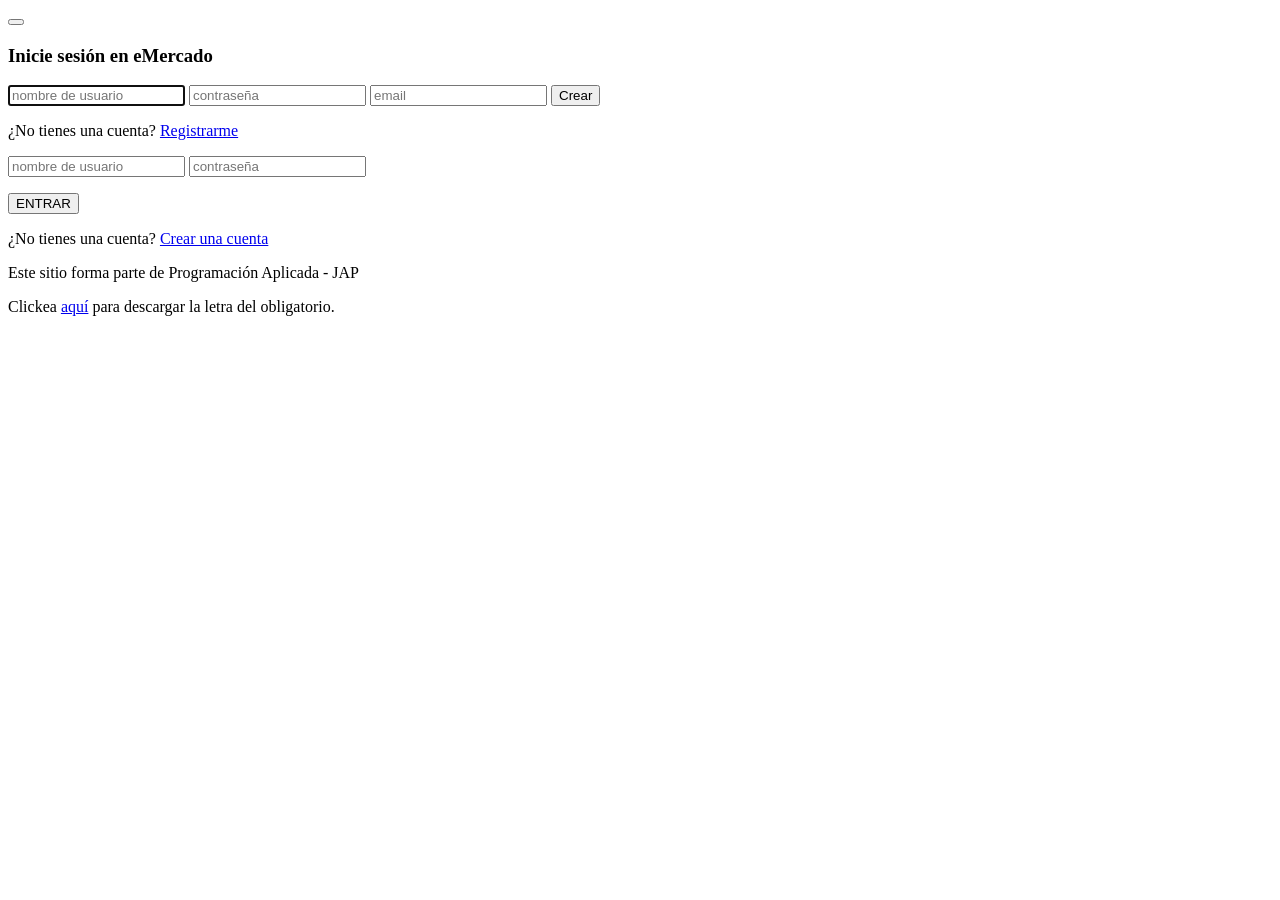
==== login.html @ 845bf98b "Add files via upload" ====
<!DOCTYPE html>
<!-- saved from url=(0049)https://getbootstrap.com/docs/4.3/examples/album/ -->
<html lang="en">

<head>
  <meta http-equiv="Content-Type" content="text/html; charset=UTF-8">
  <meta name="viewport" content="width=device-width, initial-scale=1, shrink-to-fit=no">
  <meta name="description" content="">
  <meta name="author" content="Mark Otto, Jacob Thornton, and Bootstrap contributors">
  <title>eMercado - Todo lo que busques está aquí</title>

  <link rel="canonical" href="https://getbootstrap.com/docs/4.3/examples/album/">
  <link href="https://fonts.googleapis.com/css?family=Raleway:300,300i,400,400i,700,700i,900,900i" rel="stylesheet">
  <!-- Bootstrap core CSS -->
  <link href="css/bootstrap.min.css" rel="stylesheet">
  <link href="css/styles.css" rel="stylesheet">
  <link href="css/login.css" rel="stylesheet">
</head>

<body>
  <div class="container">
    <button class="navbar-toggler" type="button" data-toggle="collapse" data-target="#navbarSupportedContent"
      aria-controls="navbarSupportedContent" aria-expanded="false" aria-label="Toggle navigation">
      <span class="navbar-toggler-icon"></span>
    </button>
  </div>
  </nav>
  <main role="main">
    <div class="login-page">
      <h3 class="card-title text-center">Inicie sesión en eMercado</h3>
      <div class="form">
        <form action="index.html" class="register-form">
          <input type="text" placeholder="nombre de usuario" required autofocus />
          <input type="password" placeholder="contraseña" required />
          <input type="text" placeholder="email" />
          <button>Crear</button>
          <p class="message">¿No tienes una cuenta? <a href="#">Registrarme</a></p>
        </form>
        <form class="login-form">
          <input type="text" placeholder="nombre de usuario" id="username" required autofocus />
          <input type="password" placeholder="contraseña" id="password" required />
          <p><button type="button" onclick="hacerLogin()">ENTRAR</button></p>          <p class="message">¿No tienes una cuenta? <a href="#">Crear una cuenta</a></p>
        </form>
      </div>
    </div>
  </main>
  <footer class="text-muted">
    <div class="container">
      <p class="float-right">
      </p>
      <p>Este sitio forma parte de Programación Aplicada - JAP</p>
      <p>Clickea <a target="_blank" href="Letra.pdf">aquí</a> para descargar la letra del obligatorio.</p>
    </div>
  </footer>
  <script src="js/login.js"></script>
  <script src="js/vendor/jquery-3.4.1.min.js"></script>
  <script src="js/vendor/bootstrap.bundle.min.js"></script>
  <script src="js/vendor/bootstrap.bundle.min.js"></script>
</body>

</html>
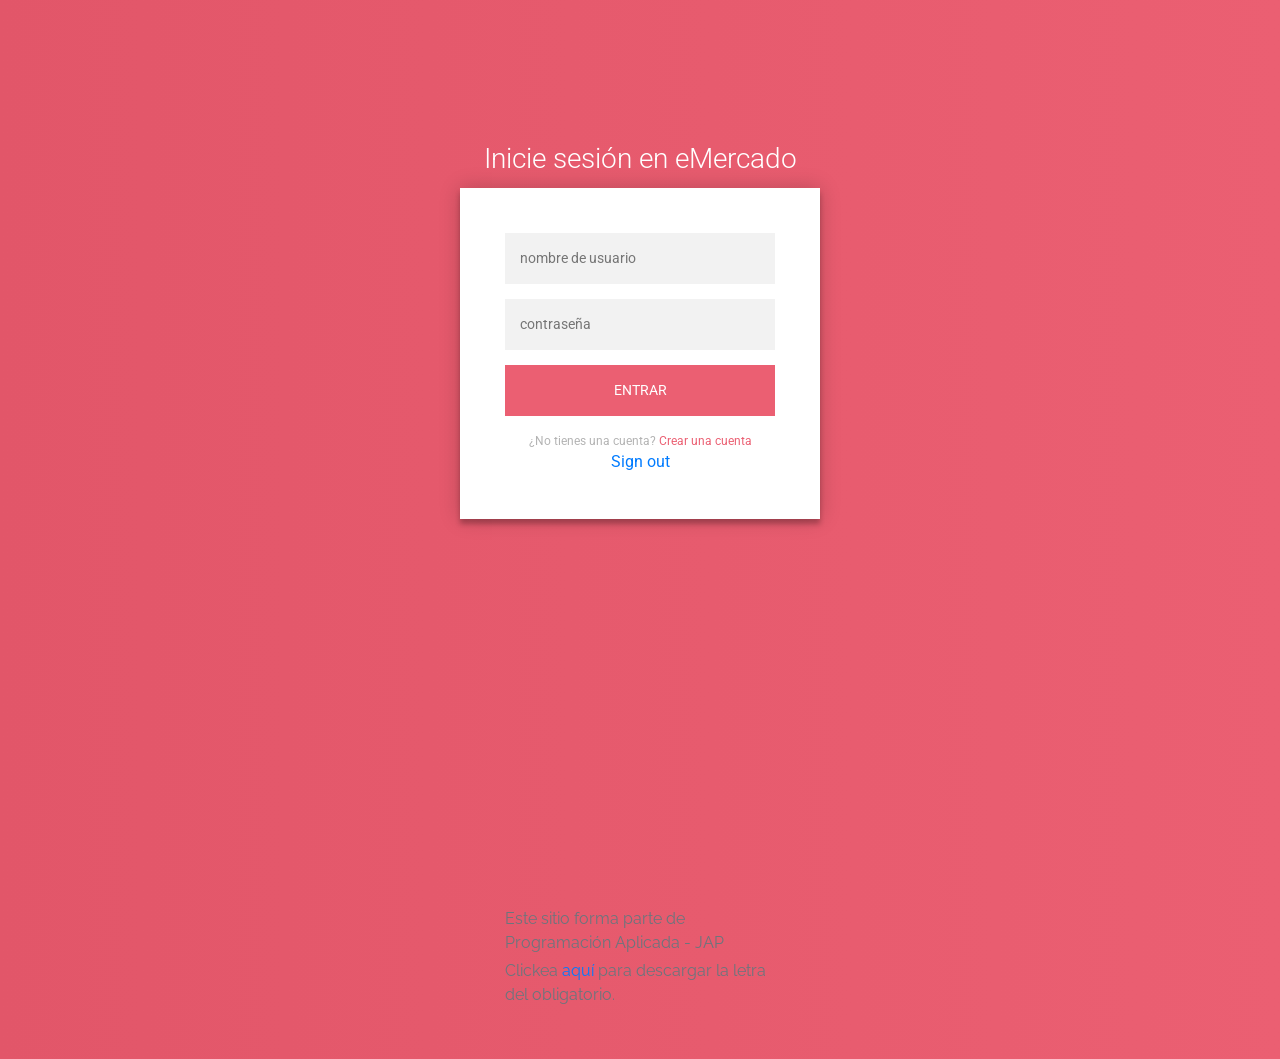
==== commit 4bdee3d8: "google signin" ====
--- a/login.html
+++ b/login.html
@@ -15,6 +15,10 @@
   <link href="css/bootstrap.min.css" rel="stylesheet">
   <link href="css/styles.css" rel="stylesheet">
   <link href="css/login.css" rel="stylesheet">
+  <!-- Scripts Google -->
+  <script src="https://apis.google.com/js/platform.js" async defer></script>
+  <meta name="google-signin-client_id"
+    content="617539443008-p51s42rie6tr76nkh6frunrsok4ccuu0.apps.googleusercontent.com">
 </head>
 
 <body>
@@ -39,8 +43,11 @@
         <form class="login-form">
           <input type="text" placeholder="nombre de usuario" id="username" required autofocus />
           <input type="password" placeholder="contraseña" id="password" required />
-          <p><button type="button" onclick="hacerLogin()">ENTRAR</button></p>          <p class="message">¿No tienes una cuenta? <a href="#">Crear una cuenta</a></p>
+          <p><button type="button" onclick="hacerLogin()">ENTRAR</button></p>
+          <p class="message">¿No tienes una cuenta? <a href="#">Crear una cuenta</a></p>
         </form>
+        <div class="g-signin2" data-onsuccess="onSignIn"></div>
+        <a href="#" onclick="signOut();">Sign out</a>
       </div>
     </div>
   </main>
--- a/css/styles.css
+++ b/css/styles.css
@@ -0,0 +1,165 @@
+.jumbotron, .card-body, .container, .site-header{
+    font-family: 'Raleway', serif !important;
+}
+
+.jumbotron .display-4{
+    font-weight: bold;
+}
+
+.jumbotron {
+  height: 50vh;
+  padding: 5em inherit;
+  margin-bottom: 0;
+  background-color: #53C0FB;
+  background: url('../img/cover_back.png');
+  background-size: cover;
+  background-position: center;
+  background-repeat: no-repeat;
+  color: black;
+  font-weight: bold;
+}
+
+@media (min-width: 768px) {
+  .jumbotron {
+    padding-top: 6rem;
+    padding-bottom: 6rem;
+  }
+}
+
+.jumbotron p:last-child {
+  margin-bottom: 0;
+}
+
+.jumbotron-heading {
+  font-weight: 300;
+}
+
+.jumbotron .container {
+  max-width: 40rem;
+  background-color: rgba(255, 255, 255, 0.5);
+  border-radius: 10px;
+  text-shadow: 1px 1px 2px grey;
+}
+
+.jumbotron .lead{
+  font-size: 38px;
+}
+
+footer {
+  padding-top: 18rem;
+  padding-bottom: 3rem;
+}
+
+footer p {
+  margin-bottom: .25rem;
+}
+
+.site-header a {
+  color: white;
+  transition: ease-in-out color .15s;
+}
+
+.dropzone{
+  border: 2px dashed #0087F7;
+  border-radius: 5px;
+  background: white;
+}
+
+.lds-ring {
+  display: inline-block;
+  position: relative;
+  width: 64px;
+  height: 64px;
+  top:50%;
+  left: 50%;
+}
+.lds-ring div {
+  box-sizing: border-box;
+  display: block;
+  position: absolute;
+  width: 51px;
+  height: 51px;
+  margin: 6px;
+  border: 6px solid #fff;
+  border-radius: 50%;
+  animation: lds-ring 1.2s cubic-bezier(0.5, 0, 0.5, 1) infinite;
+  border-color: #fff transparent transparent transparent;
+}
+.lds-ring div:nth-child(1) {
+  animation-delay: -0.45s;
+}
+.lds-ring div:nth-child(2) {
+  animation-delay: -0.3s;
+}
+.lds-ring div:nth-child(3) {
+  animation-delay: -0.15s;
+}
+@keyframes lds-ring {
+  0% {
+    transform: rotate(0deg);
+  }
+  100% {
+    transform: rotate(360deg);
+  }
+}
+
+#spinner-wrapper{
+  position: fixed;
+  background-color: rgba(0,0,0,0.5);
+  width:100%;
+  height: 100%;
+  top:0;
+  left:0;
+  z-index: 1021;
+  display: none;
+}
+
+a.custom-card,
+a.custom-card:hover {
+  color: inherit;
+  text-decoration: inherit;
+}
+
+.navbar-dark .navbar-nav .nav-link{
+  color: white;
+}
+
+.navbar-nav{
+  width:100%;
+}
+
+@media (min-width : 992px){
+  .navbar-nav .nav-item{
+    width: 20%;
+    text-align: center;
+  }
+}
+.form-signin{
+  margin-left: 35%;
+  margin-right: 35%;
+  margin-top: 20%;
+  width: 370px;
+}
+.boton_login{
+  text-decoration: none;
+    padding: 10px;
+    font-weight: 500;
+    font-size: 20px;
+    color: #ffffff;
+    background-color: #F36679;
+    border-radius: 6px;
+    width: 350px;
+   }
+   .boton_login:hover{
+    background-color: #F36700;
+   }
+   #texto_boton{
+    color: #ffffff;
+   }
+   .select{
+     color: black;
+   }
+   #color-boton{
+    background-color: #F36679;
+
+   }
--- a/css/login.css
+++ b/css/login.css
@@ -0,0 +1,105 @@
+@import url(https://fonts.googleapis.com/css?family=Roboto:300);
+
+.login-page {
+  width: 360px;
+  padding: 8% 0 0;
+  margin: auto;
+}
+.form {
+  position: relative;
+  z-index: 1;
+  background: #FFFFFF;
+  max-width: 360px;
+  margin: 0 auto 100px;
+  padding: 45px;
+  text-align: center;
+  box-shadow: 0 0 20px 0 rgba(0, 0, 0, 0.2), 0 5px 5px 0 rgba(0, 0, 0, 0.24);
+}
+.form input {
+  font-family: "Roboto", sans-serif;
+  outline: 0;
+  background: #f2f2f2;
+  width: 100%;
+  border: 0;
+  margin: 0 0 15px;
+  padding: 15px;
+  box-sizing: border-box;
+  font-size: 14px;
+}
+.form button {
+  font-family: "Roboto", sans-serif;
+  text-transform: uppercase;
+  outline: 0;
+  background: #EB5F72;
+  width: 100%;
+  border: 0;
+  padding: 15px;
+  color: #FFFFFF;
+  font-size: 14px;
+  -webkit-transition: all 0.3 ease;
+  transition: all 0.3 ease;
+  cursor: pointer;
+}
+.form button:hover,.form button:active,.form button:focus {
+  background: #CF495B;
+}
+.form .message {
+  margin: 15px 0 0;
+  color: #b3b3b3;
+  font-size: 12px;
+}
+.form .message a {
+  color: #EB5F72;
+  text-decoration: none;
+}
+.form .register-form {
+  display: none;
+}
+.container {
+  position: relative;
+  z-index: 1;
+  max-width: 300px;
+  margin: 0 auto;
+}
+.container:before, .container:after {
+  content: "";
+  display: block;
+  clear: both;
+}
+.container .info {
+  margin: 50px auto;
+  text-align: center;
+}
+.container .info h1 {
+  margin: 0 0 15px;
+  padding: 0;
+  font-size: 36px;
+  font-weight: 300;
+  color: #1a1a1a;
+}
+.container .info span {
+  color: #4d4d4d;
+  font-size: 12px;
+}
+.container .info span a {
+  color: #000000;
+  text-decoration: none;
+}
+.container .info span .fa {
+  color: #EF3B3A;
+}
+body {
+  background: #EB5F72; /* fallback for old browsers */
+  background: -webkit-linear-gradient(right, #EB5F72, #E25669);
+  background: -moz-linear-gradient(right, #EB5F72, #E25669);
+  background: -o-linear-gradient(right, #EB5F72, #E25669);
+  background: linear-gradient(to left, #EB5F72, #E25669);
+  font-family: "Roboto", sans-serif;
+  -webkit-font-smoothing: antialiased;
+  -moz-osx-font-smoothing: grayscale;      
+}
+.card-title{ 
+    font-weight:300; 
+    color: white;
+
+}
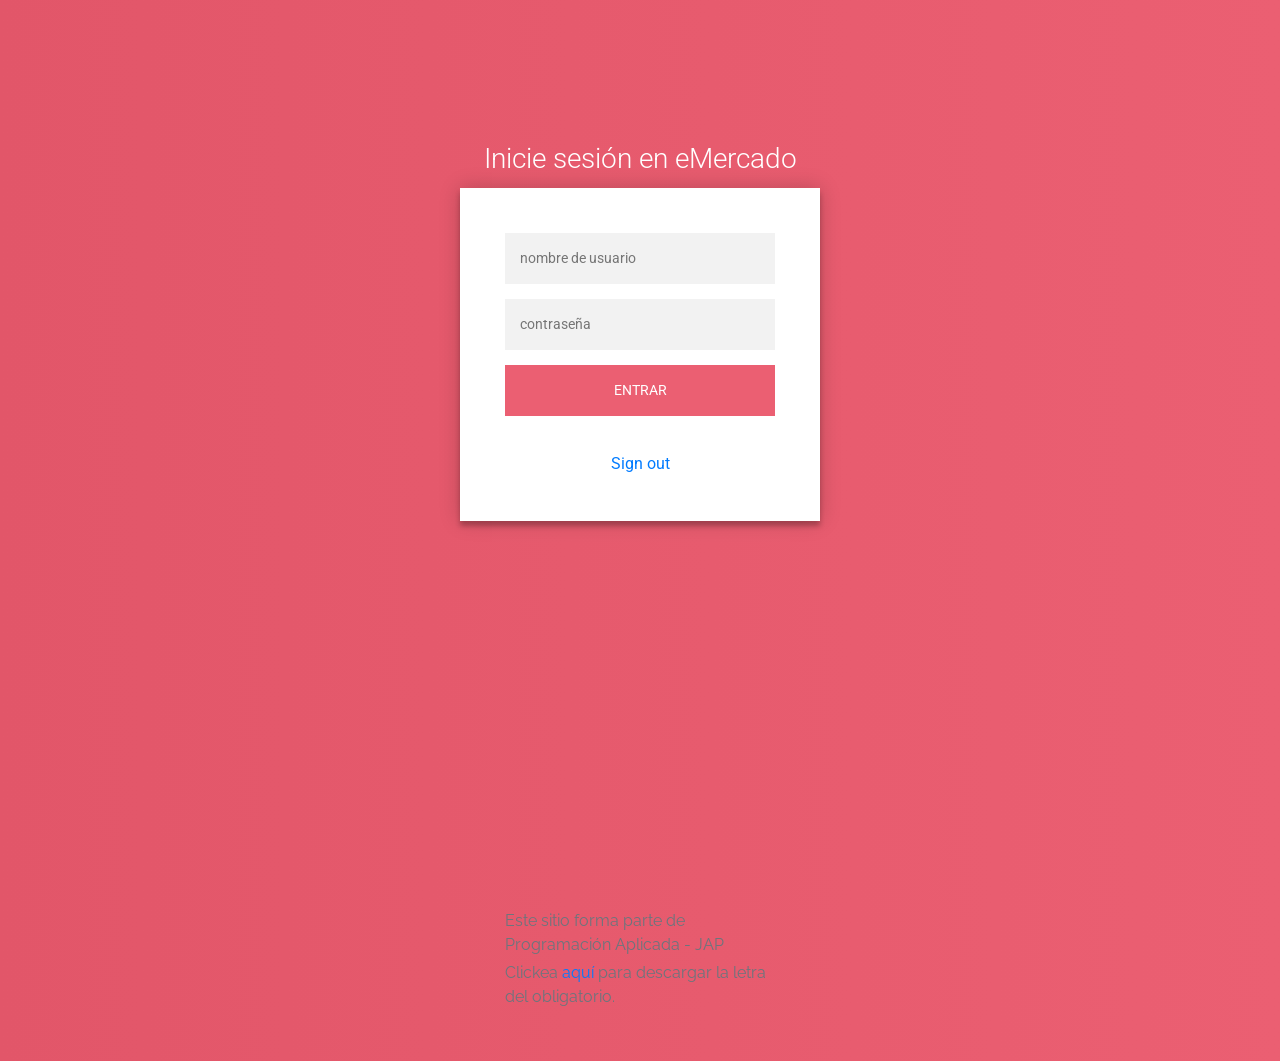
==== commit 868874d2: "Add files via upload" ====
--- a/login.html
+++ b/login.html
@@ -44,7 +44,6 @@
           <input type="text" placeholder="nombre de usuario" id="username" required autofocus />
           <input type="password" placeholder="contraseña" id="password" required />
           <p><button type="button" onclick="hacerLogin()">ENTRAR</button></p>
-          <p class="message">¿No tienes una cuenta? <a href="#">Crear una cuenta</a></p>
         </form>
         <div class="g-signin2" data-onsuccess="onSignIn"></div>
         <a href="#" onclick="signOut();">Sign out</a>
--- a/css/styles.css
+++ b/css/styles.css
@@ -162,4 +162,12 @@
    #color-boton{
     background-color: #F36679;
 
-   }+   }
+   .g-signin2{
+    padding: 10px;
+    font-weight: 500;
+    font-size: 20px;
+    border-radius: 6px;
+    width: 350px;
+   }
+  
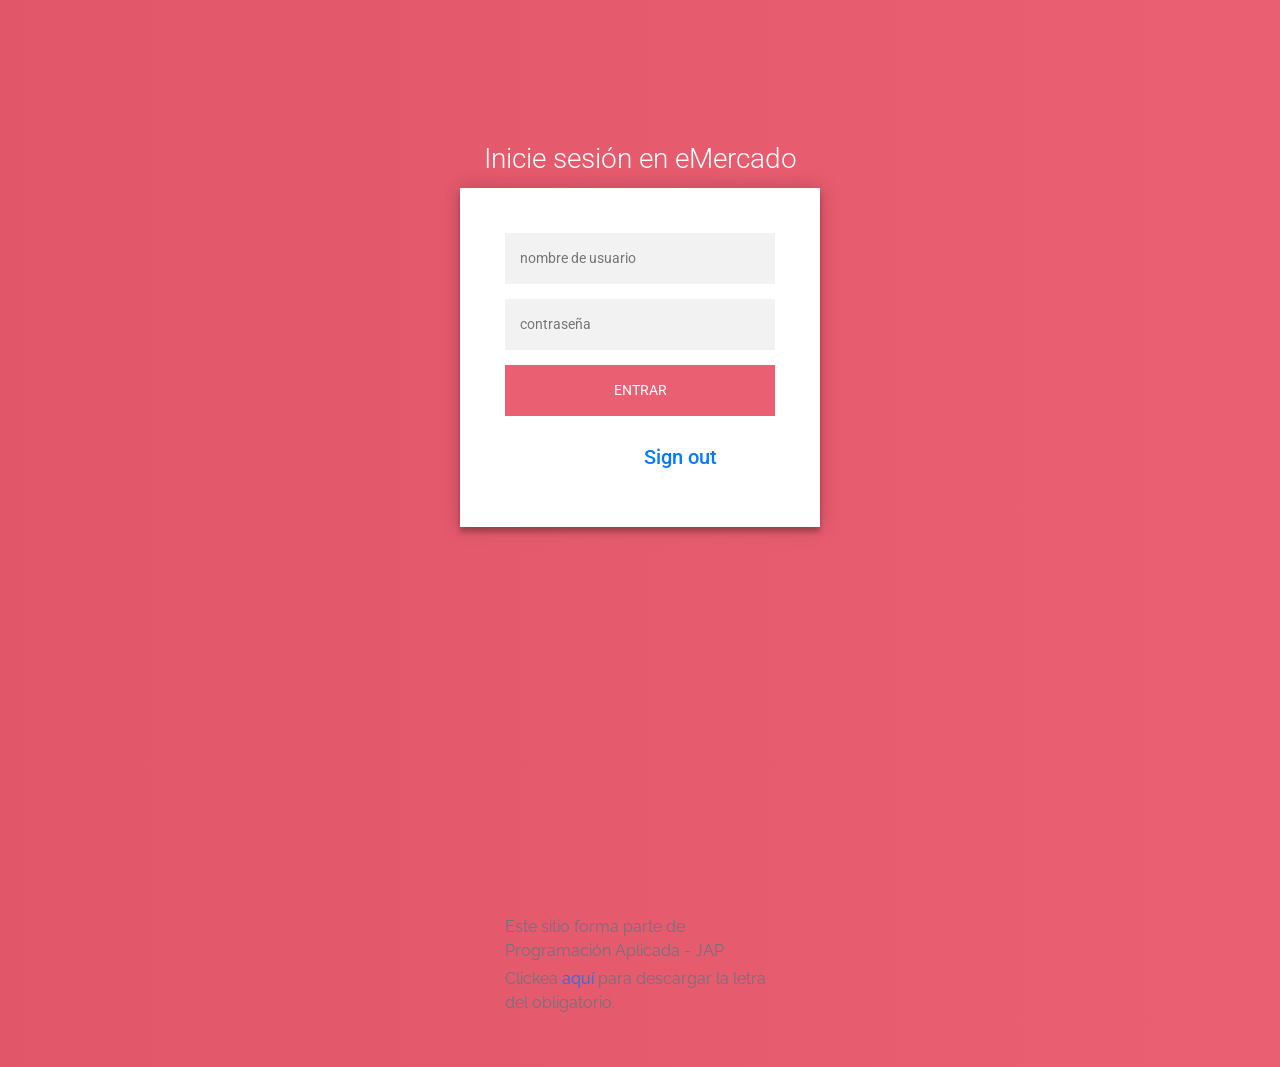
==== commit 044758ed: "Add files via upload" ====
--- a/login.html
+++ b/login.html
@@ -45,8 +45,7 @@
           <input type="password" placeholder="contraseña" id="password" required />
           <p><button type="button" onclick="hacerLogin()">ENTRAR</button></p>
         </form>
-        <div class="g-signin2" data-onsuccess="onSignIn"></div>
-        <a href="#" onclick="signOut();">Sign out</a>
+        <div class="g-signin2" data-onsuccess="onSignIn"><a href="#" onclick="signOut();">Sign out</a></div>
       </div>
     </div>
   </main>
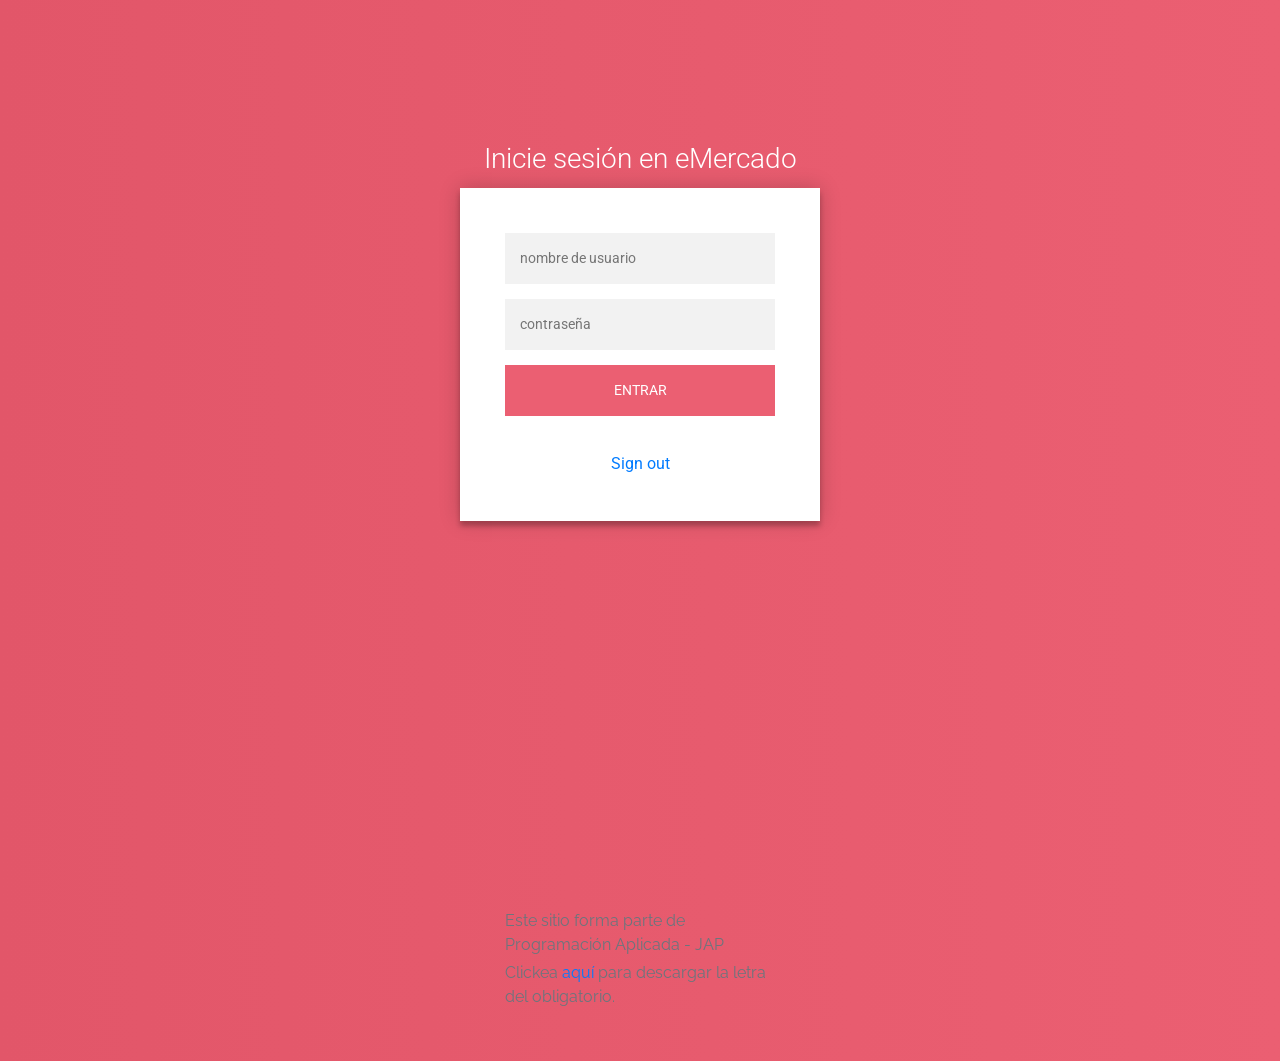
==== commit e419ed50: "Add files via upload" ====
--- a/login.html
+++ b/login.html
@@ -45,7 +45,9 @@
           <input type="password" placeholder="contraseña" id="password" required />
           <p><button type="button" onclick="hacerLogin()">ENTRAR</button></p>
         </form>
-        <div class="g-signin2" data-onsuccess="onSignIn"><a href="#" onclick="signOut();">Sign out</a></div>
+        <div class="g-signin2" data-onsuccess="onSignIn" onclick="onSignIn()">
+        </div>
+        <a href="#" onclick="signOut();">Sign out</a>
       </div>
     </div>
   </main>
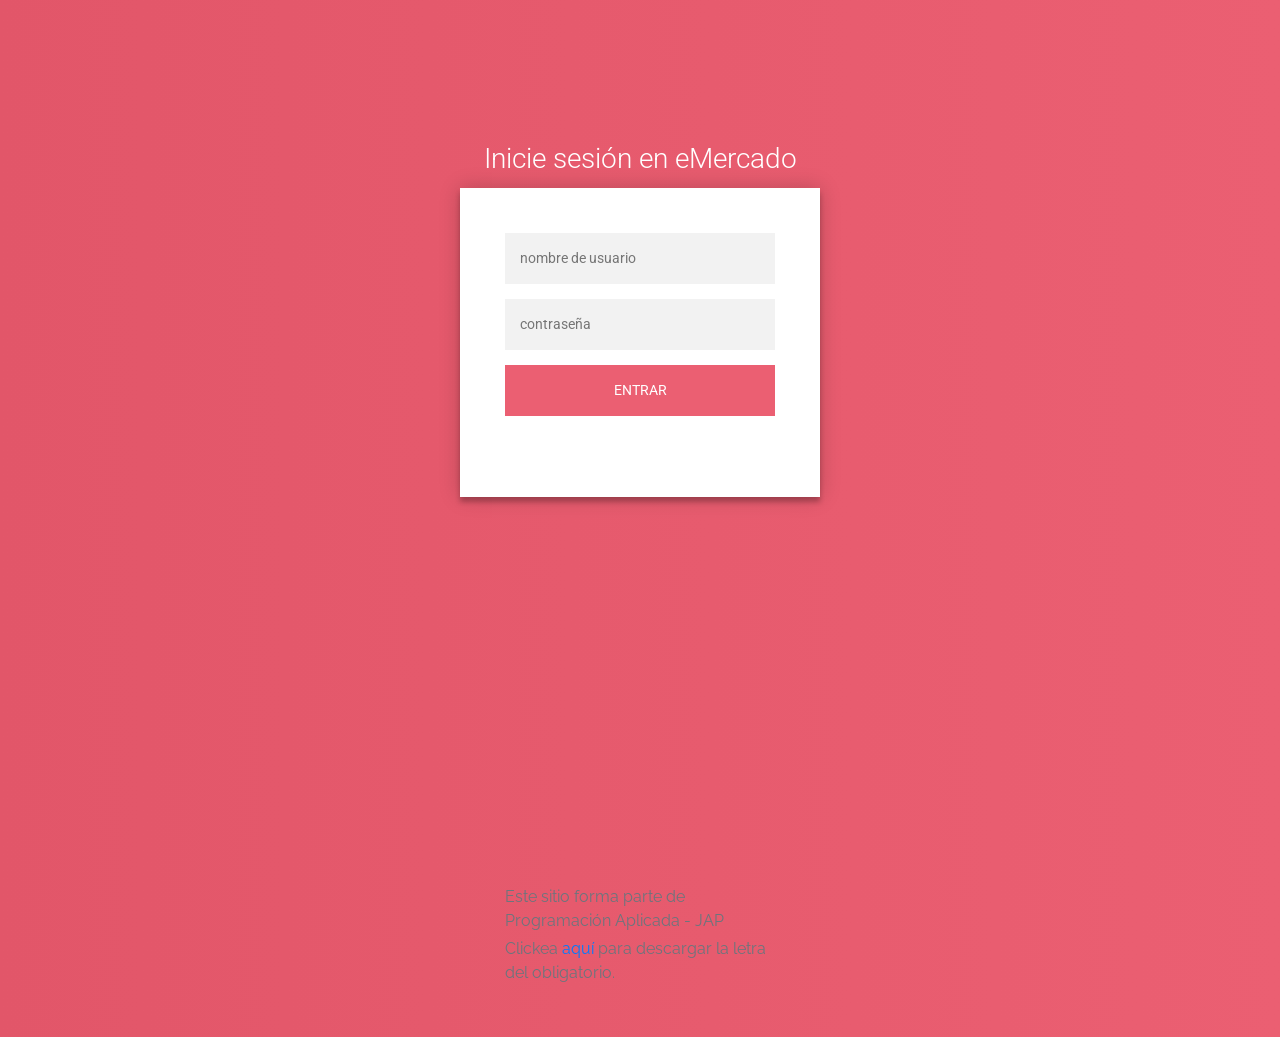
==== commit 5dae945a: "Add files via upload" ====
--- a/login.html
+++ b/login.html
@@ -38,16 +38,13 @@
           <input type="password" placeholder="contraseña" required />
           <input type="text" placeholder="email" />
           <button>Crear</button>
-          <p class="message">¿No tienes una cuenta? <a href="#">Registrarme</a></p>
         </form>
         <form class="login-form">
           <input type="text" placeholder="nombre de usuario" id="username" required autofocus />
           <input type="password" placeholder="contraseña" id="password" required />
           <p><button type="button" onclick="hacerLogin()">ENTRAR</button></p>
         </form>
-        <div class="g-signin2" data-onsuccess="onSignIn" onclick="onSignIn()">
-        </div>
-        <a href="#" onclick="signOut();">Sign out</a>
+        <div class="g-signin2" data-onsuccess="onSignIn"></div>
       </div>
     </div>
   </main>
